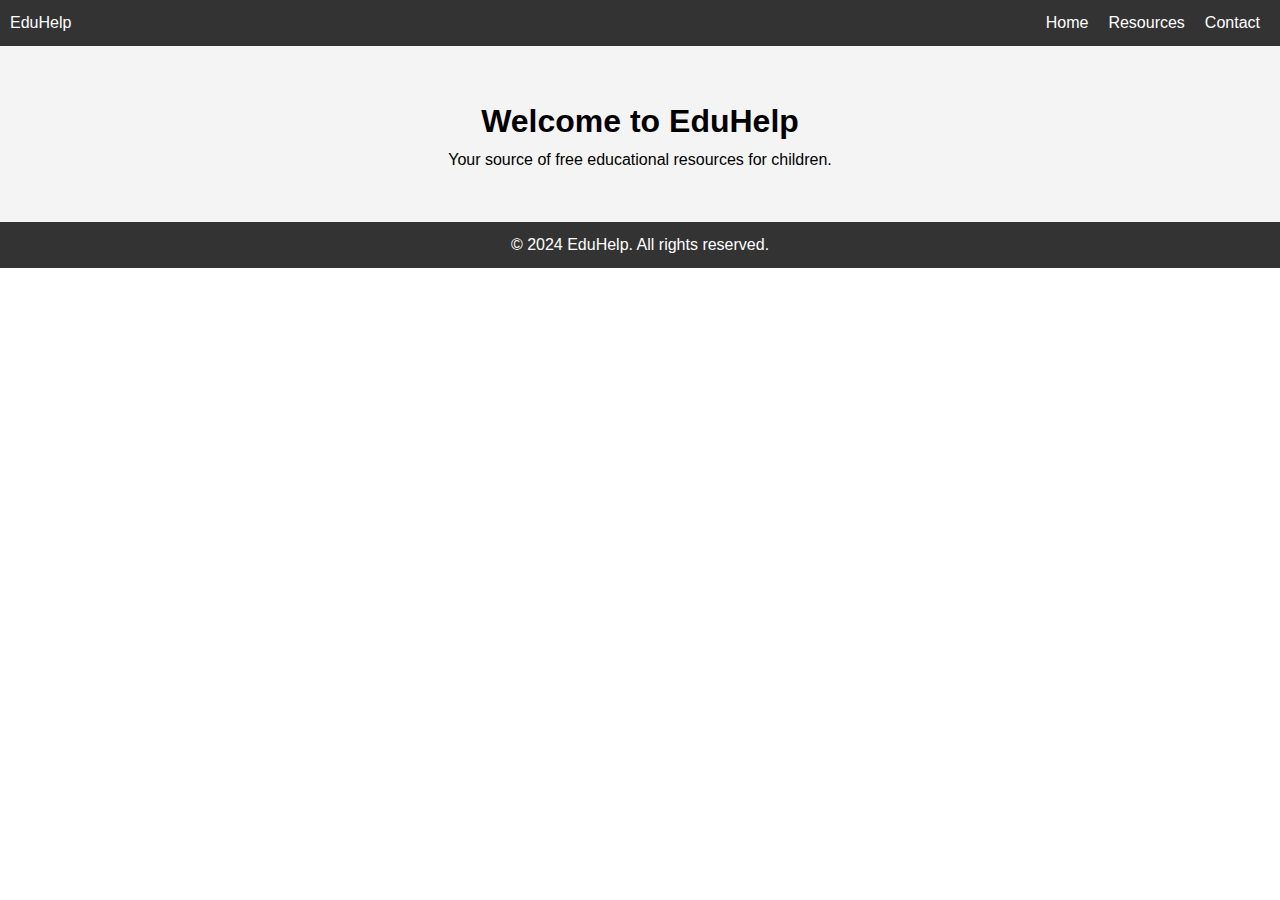
==== index.html @ b1074e86 "Add files via upload" ====
<!DOCTYPE html>
<html lang="en">

<head>
    <meta charset="UTF-8">
    <meta name="viewport" content="width=device-width, initial-scale=1.0">
    <title>Educational Resources</title>
    <link rel="stylesheet" href="style.css">
</head>

<body>
    <!-- Navigation Bar -->
    <nav>
        <div class="logo">EduHelp</div>
        <ul>
            <li><a href="index.html">Home</a></li>
            <li><a href="resources.html">Resources</a></li>
            <li><a href="contact.html">Contact</a></li>
        </ul>
    </nav>

    <!-- Hero Section -->
    <section class="hero">
        <h1>Welcome to EduHelp</h1>
        <p>Your source of free educational resources for children.</p>
    </section>

    <!-- Footer -->
    <footer>
        <p>&copy; 2024 EduHelp. All rights reserved.</p>
    </footer>

    <script src="script.js"></script>
</body>

</html>
---- style.css ----
/* Basic CSS Reset */
* {
    margin: 0;
    padding: 0;
    box-sizing: border-box;
}

/* General Styling */
body {
    font-family: Arial, sans-serif;
    line-height: 1.6;
}

/* Navigation Bar */
nav {
    background: #333;
    color: #fff;
    display: flex;
    justify-content: space-between;
    padding: 10px;
}

nav ul {
    list-style: none;
    display: flex;
}

nav ul li {
    margin: 0 10px;
}

nav a {
    color: #fff;
    text-decoration: none;
}

/* Hero Section */
.hero {
    background: #f4f4f4;
    padding: 50px 20px;
    text-align: center;
}

/* Resources Section */
.resources {
    padding: 20px;
}

.resources ul {
    list-style: none;
}

.resources ul li {
    margin: 10px 0;
}

/* Contact Section */
.contact {
    padding: 20px;
}

.contact form {
    max-width: 600px;
    margin: auto;
}

.contact label {
    display: block;
    margin: 10px 0 5px;
}

.contact input, .contact textarea {
    width: 100%;
    padding: 10px;
    margin-bottom: 10px;
}

.contact button {
    display: block;
    width: 100%;
    padding: 10px;
    background: #333;
    color: #fff;
    border: none;
}

/* Footer */
footer {
    background: #333;
    color: #fff;
    text-align: center;
    padding: 10px 0;
}
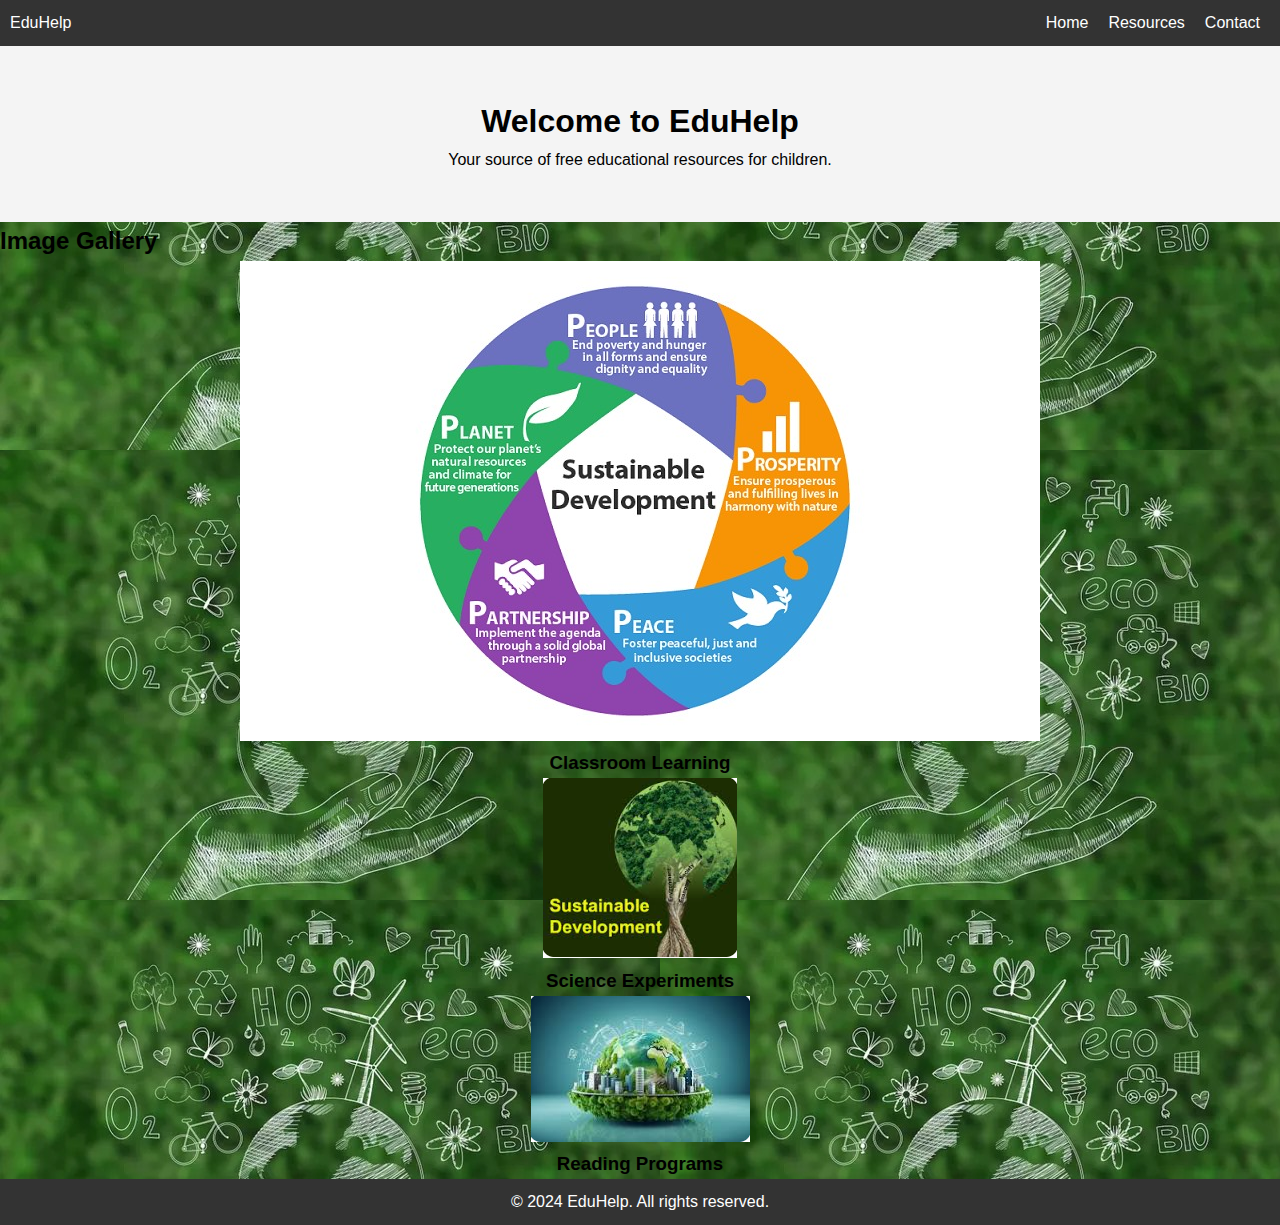
==== commit 46dc6c9e: "Update index.html" ====
--- a/index.html
+++ b/index.html
@@ -6,9 +6,10 @@
     <meta name="viewport" content="width=device-width, initial-scale=1.0">
     <title>Educational Resources</title>
     <link rel="stylesheet" href="style.css">
+    <link rel="icon" type="image/png" sizes="32x32" href="favicon-32x32.png">
 </head>
 
-<body>
+<body style="background-image: url(bgimage.jpeg);">
     <!-- Navigation Bar -->
     <nav>
         <div class="logo">EduHelp</div>
@@ -25,12 +26,31 @@
         <p>Your source of free educational resources for children.</p>
     </section>
 
+
+    <section class="image-gallery">
+        <h2>Image Gallery</h2>
+        <div class="gallery-container">
+            <div class="gallery-item">
+                <center><img src="image1.jpeg" alt="Sustainable Development"></center>
+                <h3><center>Classroom Learning</center></h3>
+            </div>
+            <div class="gallery-item">
+                <center><img src="image2.png" alt="img"></center>
+                <h3><center>Science Experiments</center><h3>
+            </div>
+            <div class="gallery-item">
+                <center><img src="image3.png" alt="img2"></center>
+                <h3><center>Reading Programs</center></h3>
+            </div>
+        </div>
+    </section>
+
+
     <!-- Footer -->
     <footer>
         <p>&copy; 2024 EduHelp. All rights reserved.</p>
     </footer>
-
     <script src="script.js"></script>
 </body>
 
-</html>+</html>
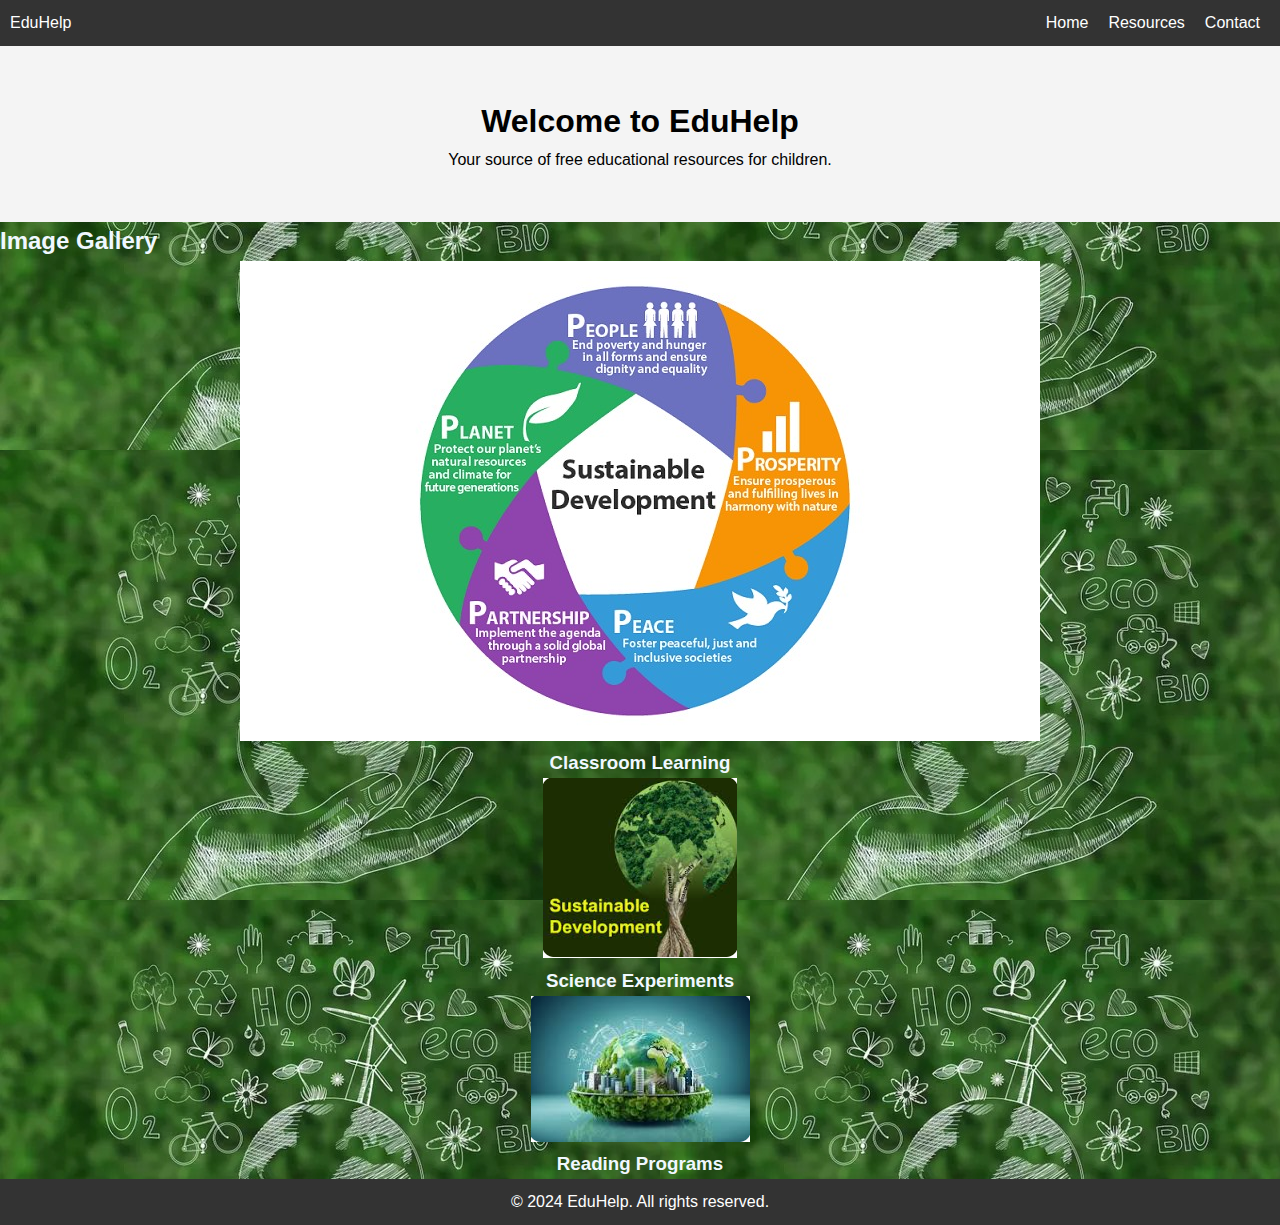
==== commit 3990bd77: "Font color changes" ====
--- a/index.html
+++ b/index.html
@@ -28,19 +28,19 @@
 
 
     <section class="image-gallery">
-        <h2>Image Gallery</h2>
+        <h2 style="color: aliceblue;">Image Gallery</h2>
         <div class="gallery-container">
             <div class="gallery-item">
                 <center><img src="image1.jpeg" alt="Sustainable Development"></center>
-                <h3><center>Classroom Learning</center></h3>
+                <h3 style="color: aliceblue;"><center>Classroom Learning</center></h3>
             </div>
             <div class="gallery-item">
                 <center><img src="image2.png" alt="img"></center>
-                <h3><center>Science Experiments</center><h3>
+                <h3 style="color: aliceblue;"><center>Science Experiments</center><h3>
             </div>
             <div class="gallery-item">
                 <center><img src="image3.png" alt="img2"></center>
-                <h3><center>Reading Programs</center></h3>
+                <h3 style="color: aliceblue;"><center>Reading Programs</center></h3>
             </div>
         </div>
     </section>
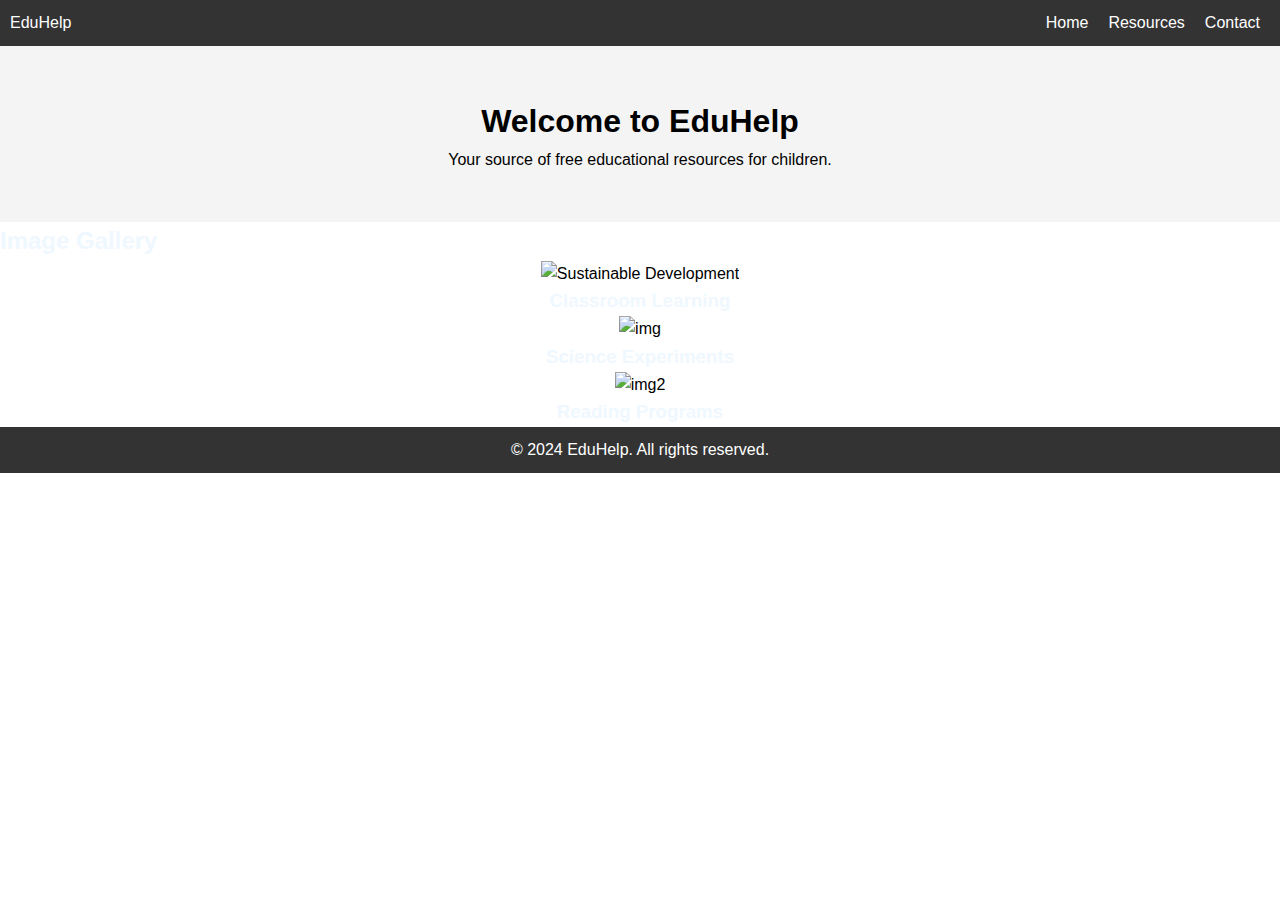
==== commit f241797d: "Resources folder created" ====
--- a/index.html
+++ b/index.html
@@ -9,7 +9,7 @@
     <link rel="icon" type="image/png" sizes="32x32" href="favicon-32x32.png">
 </head>
 
-<body style="background-image: url(bgimage.jpeg);">
+<body style="background-image: url(/EduHelp/Resources/bgimage.jpeg);">
     <!-- Navigation Bar -->
     <nav>
         <div class="logo">EduHelp</div>
@@ -31,15 +31,15 @@
         <h2 style="color: aliceblue;">Image Gallery</h2>
         <div class="gallery-container">
             <div class="gallery-item">
-                <center><img src="image1.jpeg" alt="Sustainable Development"></center>
+                <center><img src="/EduHelp/Resources/image1.jpeg" alt="Sustainable Development"></center>
                 <h3 style="color: aliceblue;"><center>Classroom Learning</center></h3>
             </div>
             <div class="gallery-item">
-                <center><img src="image2.png" alt="img"></center>
+                <center><img src="/EduHelp/Resources/image2.png" alt="img"></center>
                 <h3 style="color: aliceblue;"><center>Science Experiments</center><h3>
             </div>
             <div class="gallery-item">
-                <center><img src="image3.png" alt="img2"></center>
+                <center><img src="/EduHelp/Resources/image3.png" alt="img2"></center>
                 <h3 style="color: aliceblue;"><center>Reading Programs</center></h3>
             </div>
         </div>
